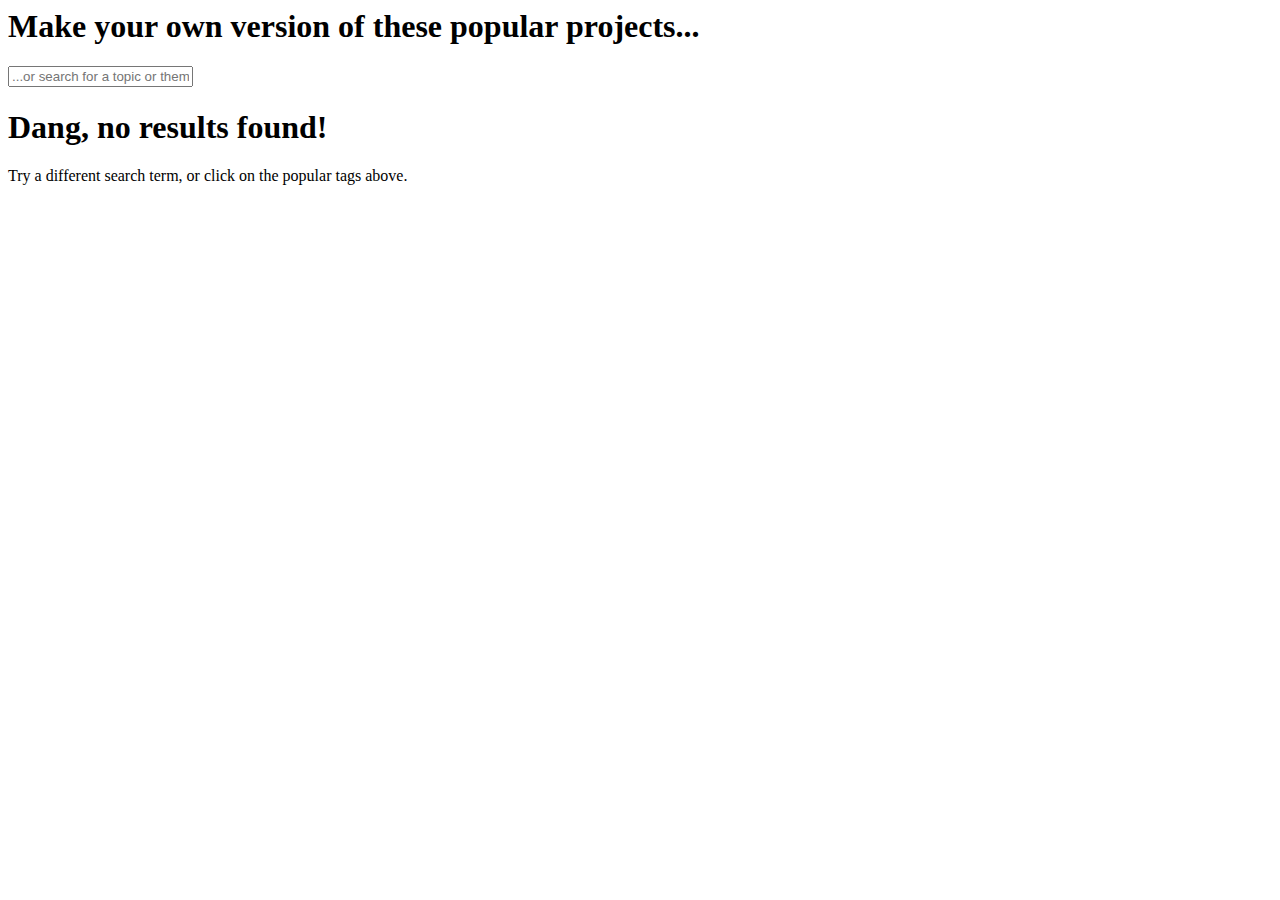
==== index.html @ cde1e63e "added ability to add teaching kit button" ====
<html>
  <head>
    <title>Thimble Homepage Gallery</title>
    <link rel="icon" type="image/png" sizes="196x196" href="favicon.png">
    <link rel="stylesheet" href="css/reset.css" type="text/css">
    <link rel="stylesheet/less" href="css/style.less" type="text/css">
    <link rel="stylesheet" href="css/narrow.css" type="text/css">
    <link href="https://fonts.googleapis.com/css?family=Fira+Sans:300,400,400i,500,700" rel="stylesheet">
    <link rel="icon" type="image/png" sizes="196x196" href="images/favicon.png">

    <script src="js/jquery.js" type="text/javascript" charset="utf-8"></script>
    <script src="js/activities.js" type="text/javascript" charset="utf-8"></script>
    <script src="js/app.js" type="text/javascript" charset="utf-8"></script>

    <script>
      less = {
        env: "development",
        async: false,
        fileAsync: false,
        poll: 1000,
        functions: {},
        dumpLineNumbers: "comments",
        relativeUrls: false,
        rootpath: ":/a.com/"
      };
    </script>
    <script src="js/less.js"></script>
    <meta name="viewport" content="width=320, user-scalable=no">
  </head>

  <body>
    <div class="page-wrapper">

      <div class='gallery'>
        
        <h1 class='gallery-title'>Make your own version of these popular projects...</h1>

        <div class='search-wrapper'>
          <input class='search' placeholder='...or search for a topic or theme' type='text' />
          <div class='border'></div>
          <div class='icon search-icon'></div>
          <div title='Clear the search term' class='clear icon clear-icon'></div>
        </div>

        <div class='popular-tags'>
          <span class='tags-title'></span>
          <span class='tag-list'></span>
        </div>
  
        <div class='activities'><!-- activities are added here--></div>

        <div class='no-results'>
          <h1>Dang, no results found!</h1>
          <p>Try a different search term, or click on the popular tags above.</p>
        </div>

      </div>



    </div>
  </body>
</html>
---- css/narrow.css ----
/* For narrow viewports */

@media all and (max-width: 600px) {
}
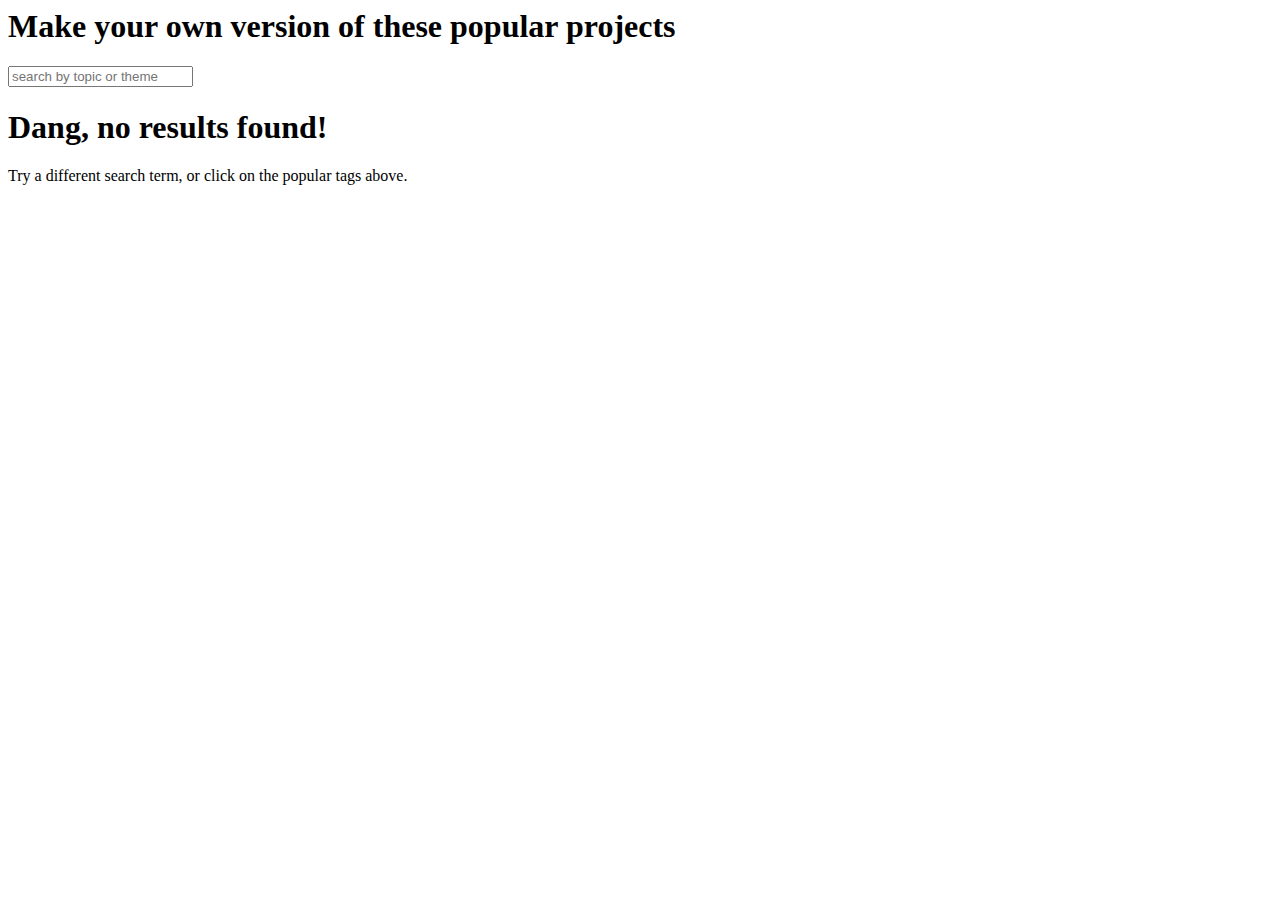
==== commit 96be1bb3: "boom!" ====
--- a/index.html
+++ b/index.html
@@ -32,21 +32,23 @@
     <div class="page-wrapper">
 
       <div class='gallery'>
-        
-        <h1 class='gallery-title'>Make your own version of these popular projects...</h1>
 
-        <div class='search-wrapper'>
-          <input class='search' placeholder='...or search for a topic or theme' type='text' />
-          <div class='border'></div>
-          <div class='icon search-icon'></div>
-          <div title='Clear the search term' class='clear icon clear-icon'></div>
+        <h1 class='gallery-title'>Make your own version of these popular projects</h1>
+
+        <div class='search-wrapper-outer'>
+          <div class='search-wrapper'>
+            <span class='search-tags'></span>
+            <input class='search' placeholder='search by topic or theme' type='text' />
+            <div class='icon search-icon'></div>
+            <div title='Clear the search term' class='clear icon clear-icon'></div>
+          </div>
         </div>
 
         <div class='popular-tags'>
           <span class='tags-title'></span>
           <span class='tag-list'></span>
         </div>
-  
+
         <div class='activities'><!-- activities are added here--></div>
 
         <div class='no-results'>
@@ -56,8 +58,6 @@
 
       </div>
 
-
-
     </div>
   </body>
 </html>
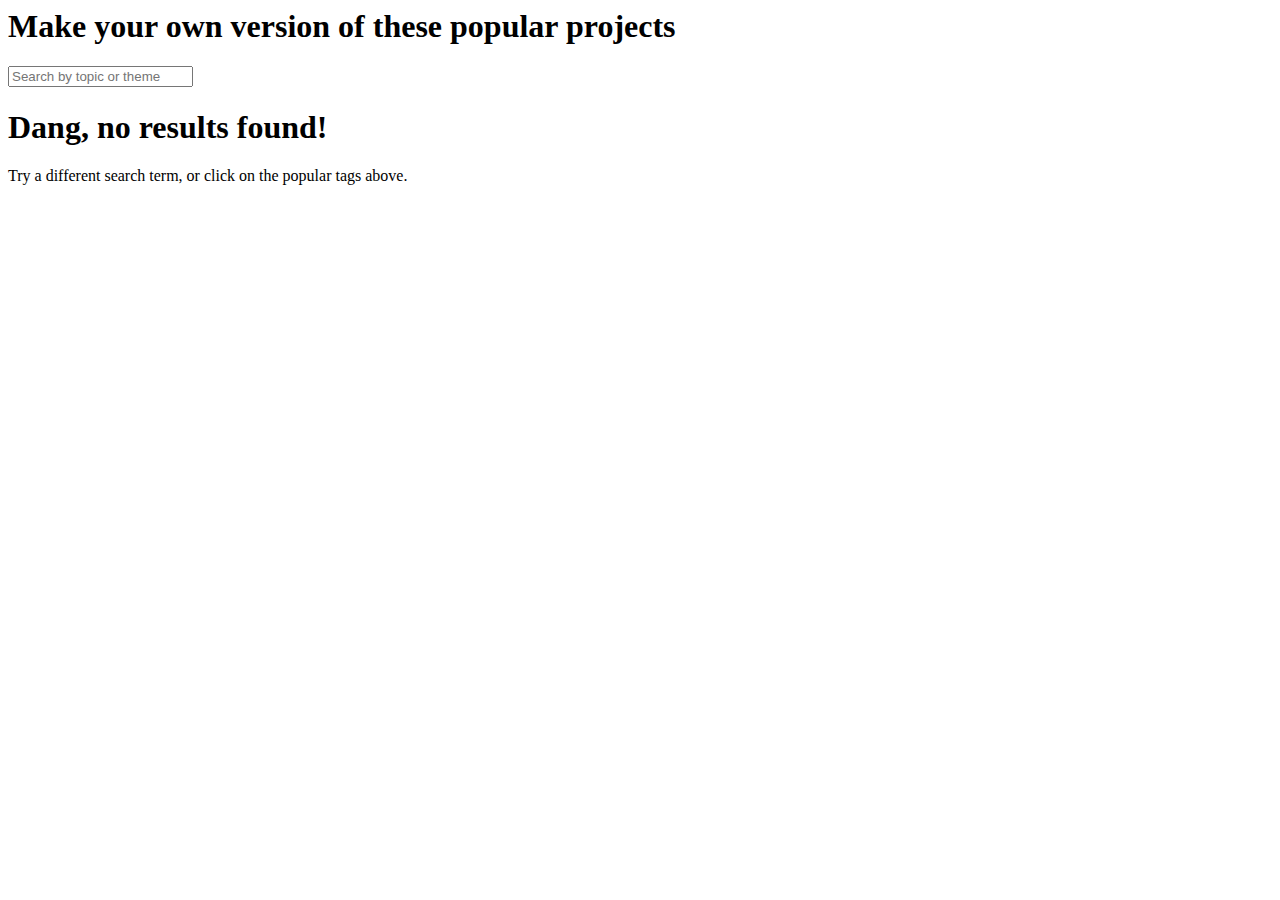
==== commit 1def56b8: "Blah" ====
--- a/index.html
+++ b/index.html
@@ -38,7 +38,7 @@
         <div class='search-wrapper-outer'>
           <div class='search-wrapper'>
             <span class='search-tags'></span>
-            <input class='search' placeholder='search by topic or theme' type='text' />
+            <input class='search' placeholder='Search by topic or theme' type='text' />
             <div class='icon search-icon'></div>
             <div title='Clear the search term' class='clear icon clear-icon'></div>
           </div>
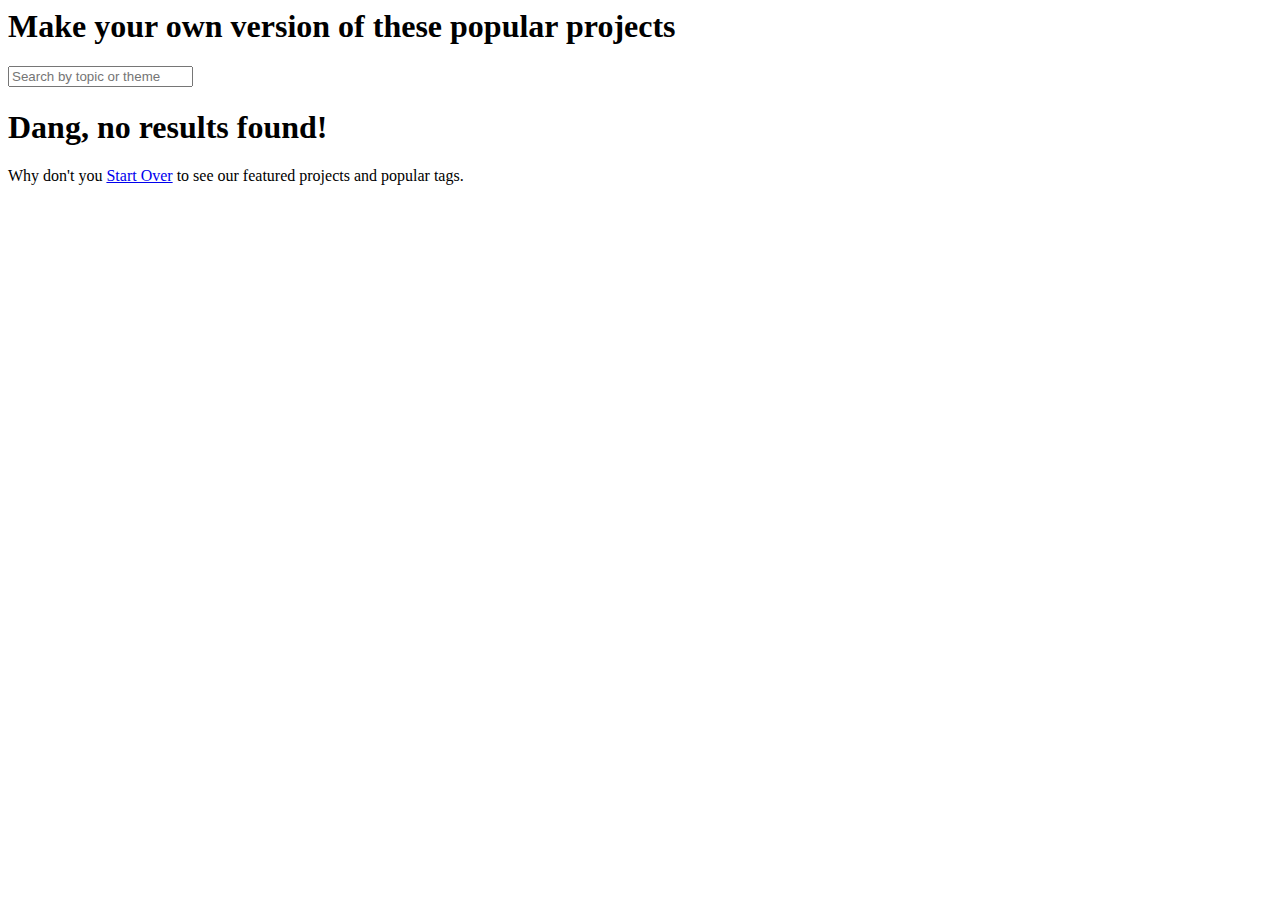
==== commit 0dc88de8: "A few changes" ====
--- a/index.html
+++ b/index.html
@@ -53,7 +53,7 @@
 
         <div class='no-results'>
           <h1>Dang, no results found!</h1>
-          <p>Try a different search term, or click on the popular tags above.</p>
+          <p>Why don't you <a class='start-over' href="#">Start Over</a> to see our featured projects and popular tags.</p>
         </div>
 
       </div>
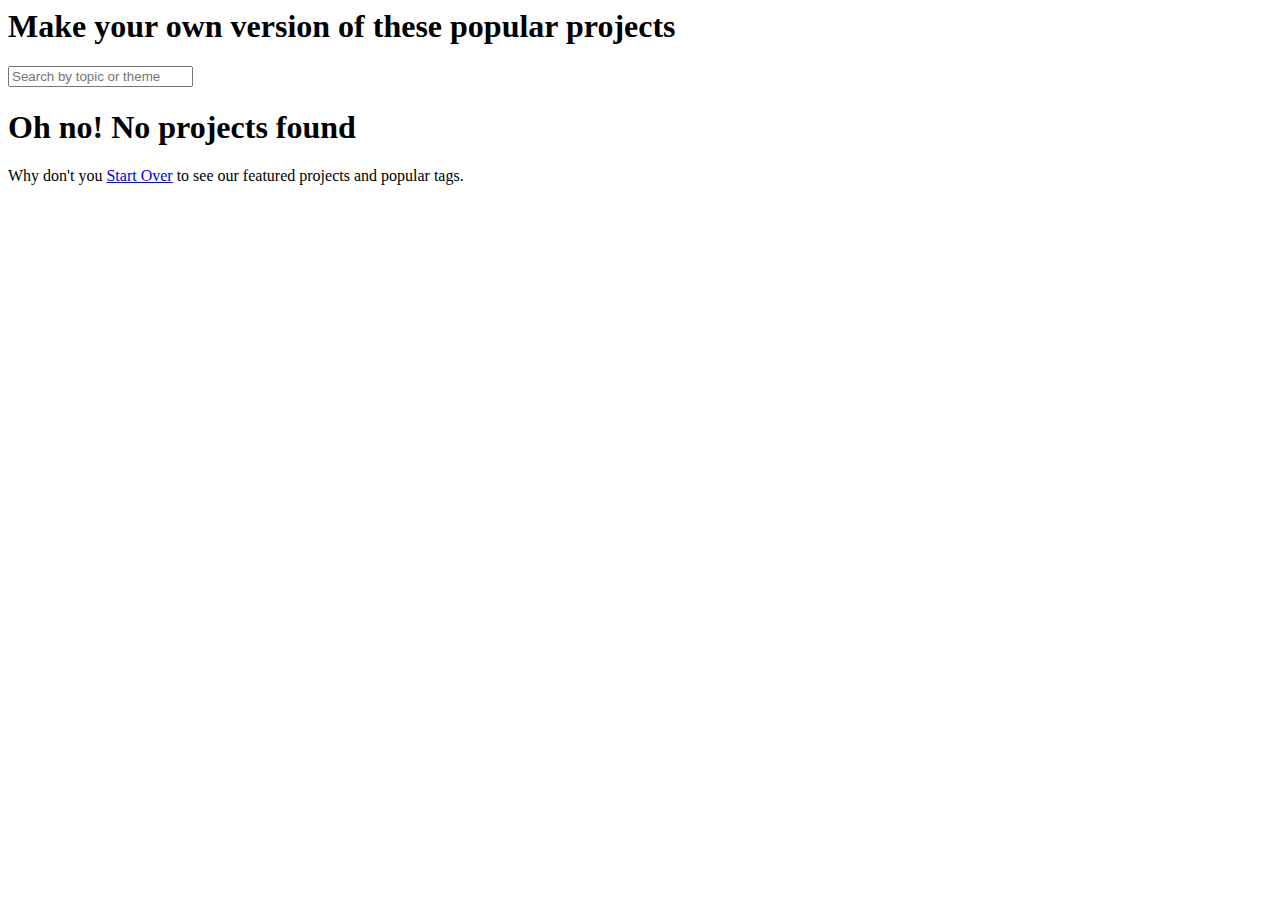
==== commit f6c5d2fc: "Filter change" ====
--- a/index.html
+++ b/index.html
@@ -52,7 +52,7 @@
         <div class='activities'><!-- activities are added here--></div>
 
         <div class='no-results'>
-          <h1>Dang, no results found!</h1>
+          <h1>Oh no! No projects found</h1>
           <p>Why don't you <a class='start-over' href="#">Start Over</a> to see our featured projects and popular tags.</p>
         </div>
 
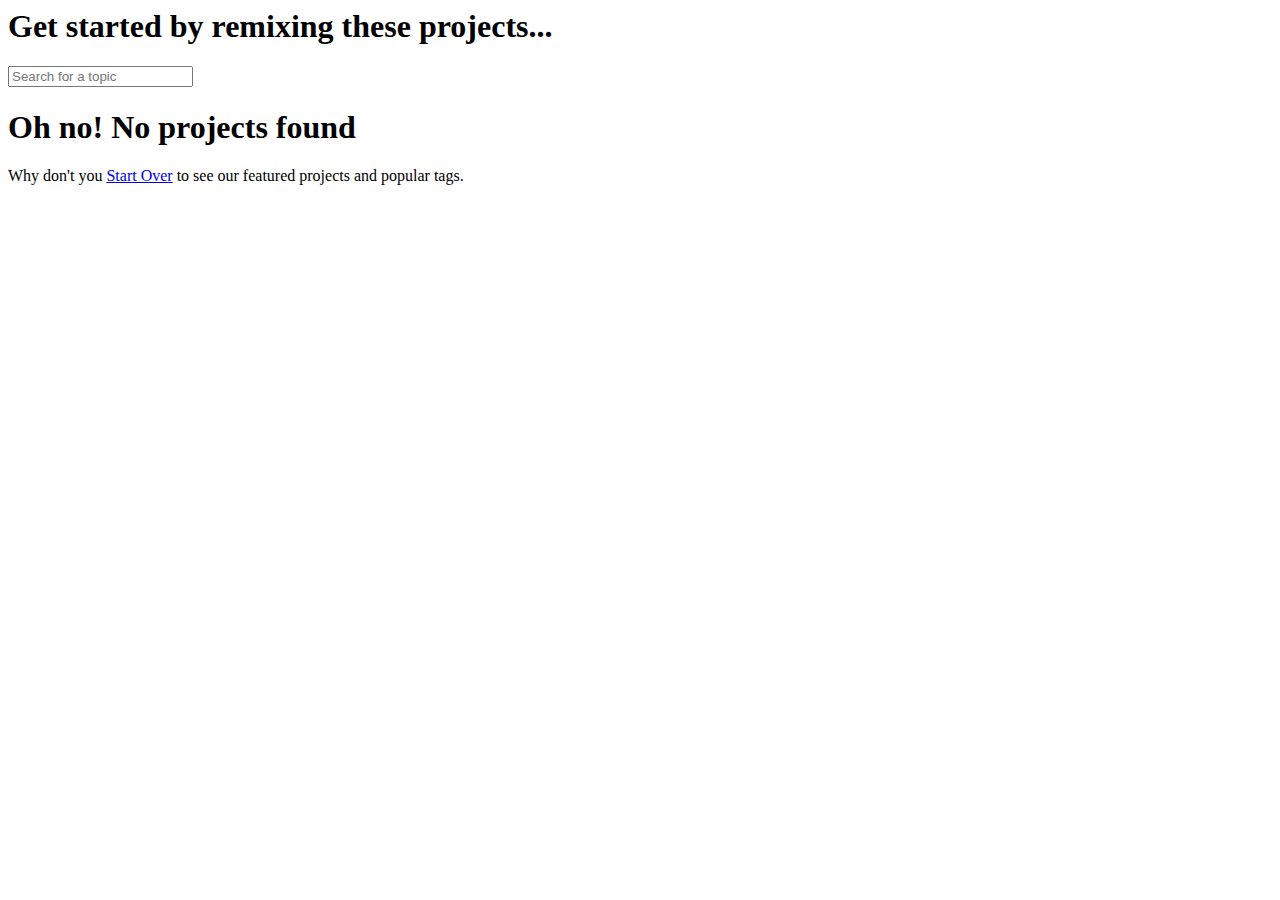
==== commit 88b7368b: "Blame" ====
--- a/index.html
+++ b/index.html
@@ -33,12 +33,12 @@
 
       <div class='gallery'>
 
-        <h1 class='gallery-title'>Make your own version of these popular projects</h1>
+        <h1 class='gallery-title'>Get started by remixing these projects...</h1>
 
         <div class='search-wrapper-outer'>
           <div class='search-wrapper'>
             <span class='search-tags'></span>
-            <input class='search' placeholder='Search by topic or theme' type='text' />
+            <input class='search' placeholder='Search for a topic' type='text' />
             <div class='icon search-icon'></div>
             <div title='Clear the search term' class='clear icon clear-icon'></div>
           </div>
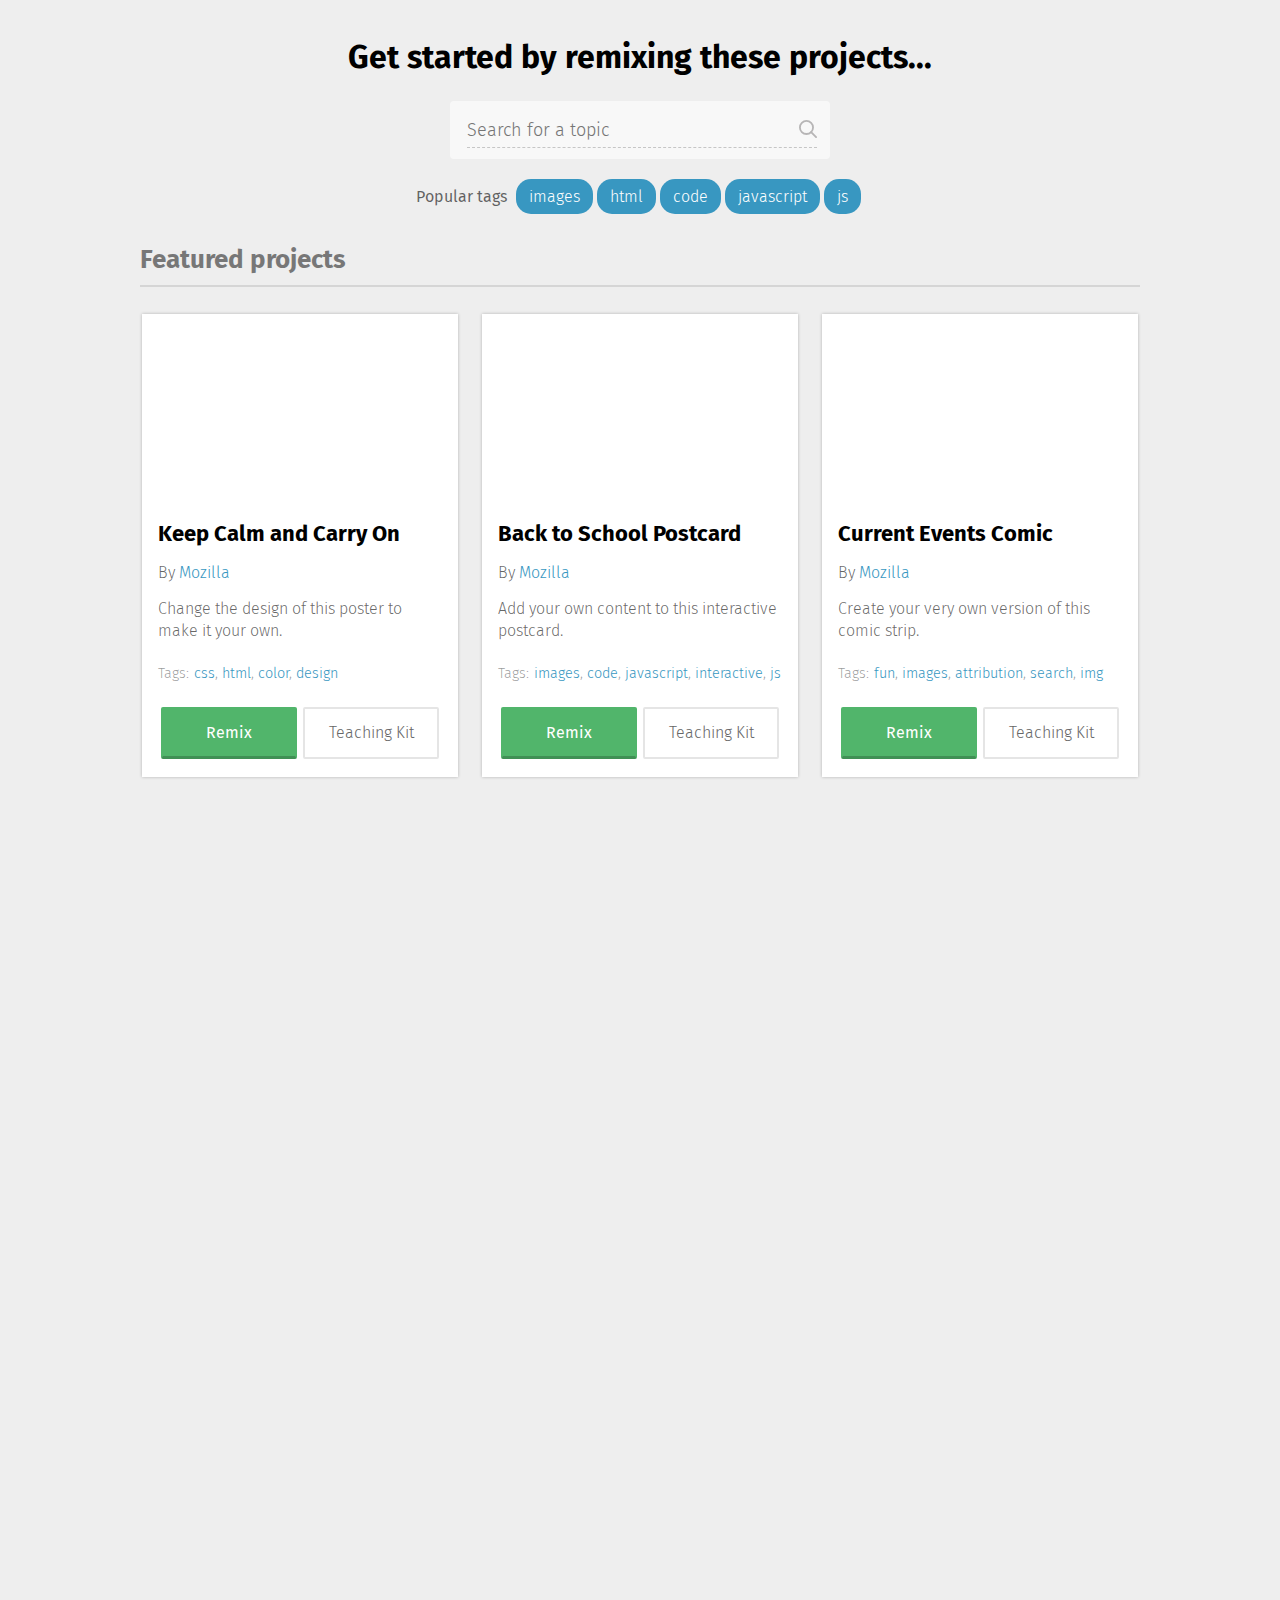
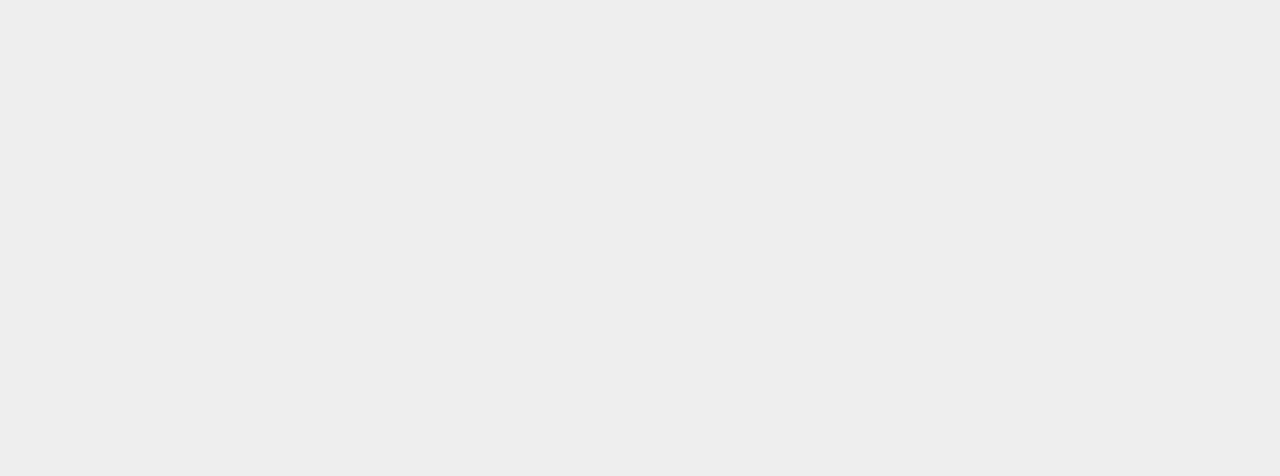
==== commit 1f626ef2: "Added author & author URL" ====
--- a/index.html
+++ b/index.html
@@ -49,6 +49,8 @@
           <span class='tag-list'></span>
         </div>
 
+        <h2 class='results-title'>Featured projects</h2>
+
         <div class='activities'><!-- activities are added here--></div>
 
         <div class='no-results'>
